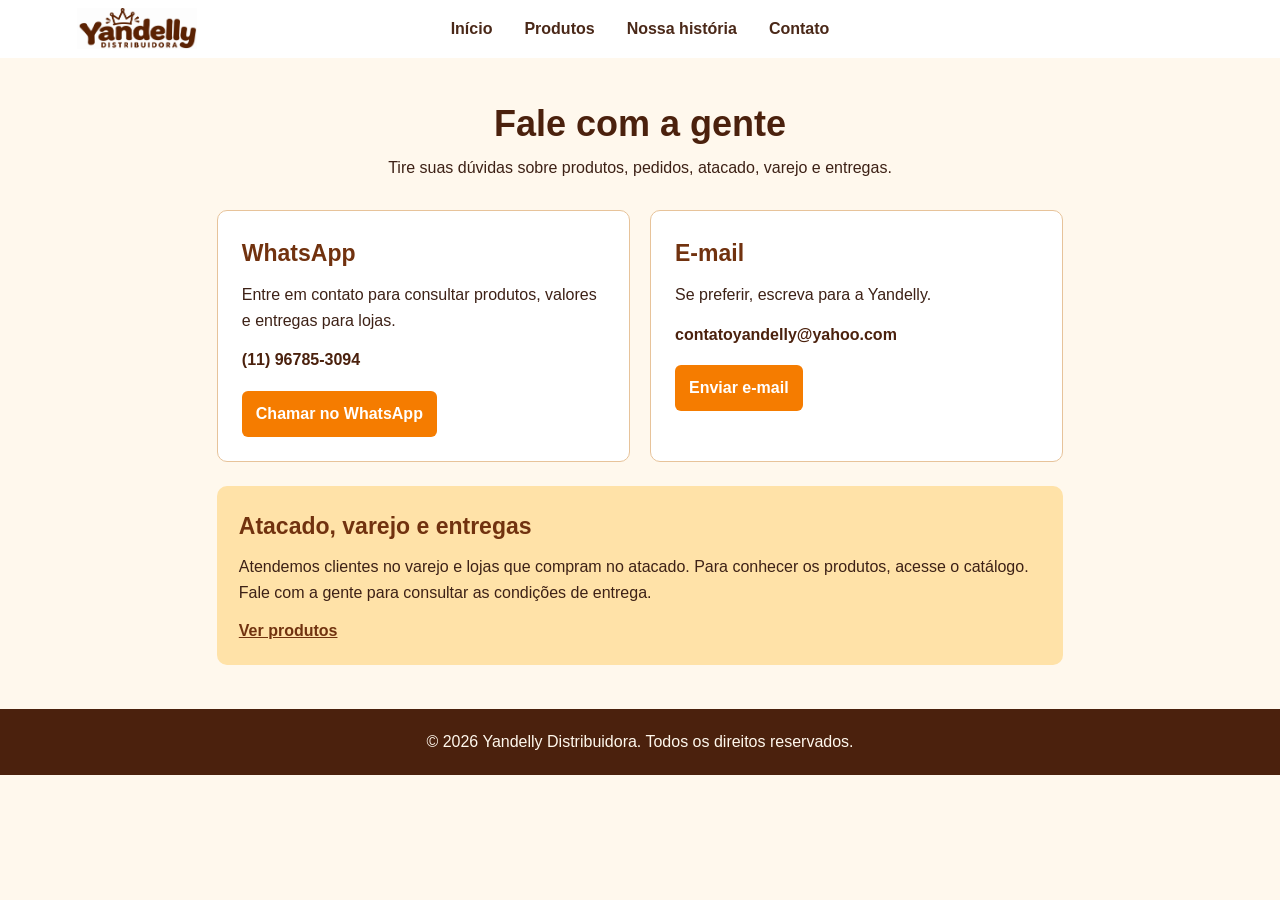
==== contato.html @ f0e75acd "mudança na página inicial" ====
<!DOCTYPE html>
<html lang="pt-br">
<head>
    <meta charset="UTF-8">
    <meta name="viewport" content="width=device-width, initial-scale=1.0">
    <meta name="description" content="Entre em contato com a Yandelly Distribuidora.">
    <link rel="shortcut icon" href="imagens/logo-favicon.png" type="image/x-icon">
    <link rel="stylesheet" href="contato.css">
    <title>Yandelly</title>
</head>
<body>
    <header class="topo">
        <a href="index.html#inicio" class="logo-link">
            <img src="imagens/logo.png" alt="Yandelly Distribuidora" id="logo">
        </a>
        <nav>
            <a href="index.html#inicio" class="link-nav">Início</a>
            <a href="produtos.html" class="link-nav">Produtos</a>
            <a href="sobrenos.html" class="link-nav">Nossa história</a>
            <a href="contato.html" class="link-nav">Contato</a>
        </nav>
    </header>

    <main class="pagina-contato">
        <section class="titulo-contato">
            <h1>Fale com a gente</h1>
            <p>Tire suas dúvidas sobre produtos, pedidos, atacado, varejo e entregas.</p>
        </section>

        <section class="opcoes-contato">
            <article class="cartao-contato">
                <h2>WhatsApp</h2>
                <p>Entre em contato para consultar produtos, valores e entregas para lojas.</p>
                <p class="dado-contato">(11) 96785-3094</p>
                <a class="botao-contato" href="https://wa.me/5511967853094" target="_blank" rel="noopener">Chamar no WhatsApp</a>
            </article>

            <article class="cartao-contato">
                <h2>E-mail</h2>
                <p>Se preferir, escreva para a Yandelly.</p>
                <p class="dado-contato">contatoyandelly@yahoo.com</p>
                <a class="botao-contato" href="mailto:contatoyandelly@yahoo.com">Enviar e-mail</a>
            </article>
        </section>

        <section class="informacao-entrega">
            <h2>Atacado, varejo e entregas</h2>
            <p>Atendemos clientes no varejo e lojas que compram no atacado. Para conhecer os produtos, acesse o catálogo. Fale com a gente para consultar as condições de entrega.</p>
            <a href="produtos.html">Ver produtos</a>
        </section>
    </main>

    <footer class="rodape">
        <p>© 2026 Yandelly Distribuidora. Todos os direitos reservados.</p>
    </footer>
</body>
</html>
---- contato.css ----
* {
    box-sizing: border-box;
    margin: 0;
    padding: 0;
}

body {
    background-color: #fff8ed;
    color: #3d2116;
    font-family: Arial, Helvetica, sans-serif;
    line-height: 1.6;
}

.topo {
    align-items: center;
    background-color: #ffffff;
    display: grid;
    gap: 24px;
    grid-template-columns: 1fr auto 1fr;
    justify-content: space-between;
    padding: 8px 6%;
    position: sticky;
    top: 0;
    z-index: 10;
}

.logo-link {
    display: block;
    grid-column: 1;
}

.logo-link img {
    display: block;
    width: 120px;
}

nav {
    align-items: center;
    display: flex;
    gap: 12px;
}

.topo nav {
    grid-column: 2;
    justify-self: center;
}

.link-nav {
    color: #4a2818;
    font-size: 16px;
    font-weight: bold;
    padding: 8px 10px;
    text-decoration: none;
}

.link-nav:hover {
    background-color: #ff9100;
    border-radius: 15px;
    color: #ffffff;
}

.pagina-contato {
    margin: 0 auto;
    max-width: 1000px;
    padding: 44px 6%;
}

.titulo-contato {
    margin: 0 auto 30px;
    max-width: 650px;
    text-align: center;
}

.titulo-contato h1 {
    color: #4b210d;
    font-size: 36px;
    line-height: 1.2;
    margin-bottom: 10px;
}

.opcoes-contato {
    display: grid;
    gap: 20px;
    grid-template-columns: repeat(2, 1fr);
}

.cartao-contato {
    background-color: #ffffff;
    border: 1px solid #e7c39a;
    border-radius: 10px;
    padding: 24px;
}

.cartao-contato h2,
.informacao-entrega h2 {
    color: #71320f;
    font-size: 23px;
    margin-bottom: 10px;
}

.dado-contato {
    color: #4b210d;
    font-weight: bold;
    margin: 14px 0;
    overflow-wrap: anywhere;
}

.botao-contato {
    background-color: #f57c00;
    border-radius: 6px;
    color: #ffffff;
    display: inline-block;
    font-weight: bold;
    margin-top: 4px;
    padding: 10px 14px;
    text-decoration: none;
}

.botao-contato:hover {
    background-color: #c65300;
}

.informacao-entrega {
    background-color: #ffe2a8;
    border-radius: 10px;
    margin-top: 24px;
    padding: 22px;
}

.informacao-entrega a {
    color: #71320f;
    display: inline-block;
    font-weight: bold;
    margin-top: 12px;
}

.rodape {
    background-color: #4b210d;
    color: #fff8ed;
    padding: 20px 6%;
    text-align: center;
}

@media (max-width: 700px) {
    .topo {
        display: flex;
        flex-direction: column;
        gap: 4px;
        padding: 8px 12px;
    }

    .logo-link img {
        width: 110px;
    }

    .link-nav {
        font-size: 14px;
        padding: 6px 8px;
    }

    .opcoes-contato {
        grid-template-columns: 1fr;
    }

    .titulo-contato h1 {
        font-size: 30px;
    }
}
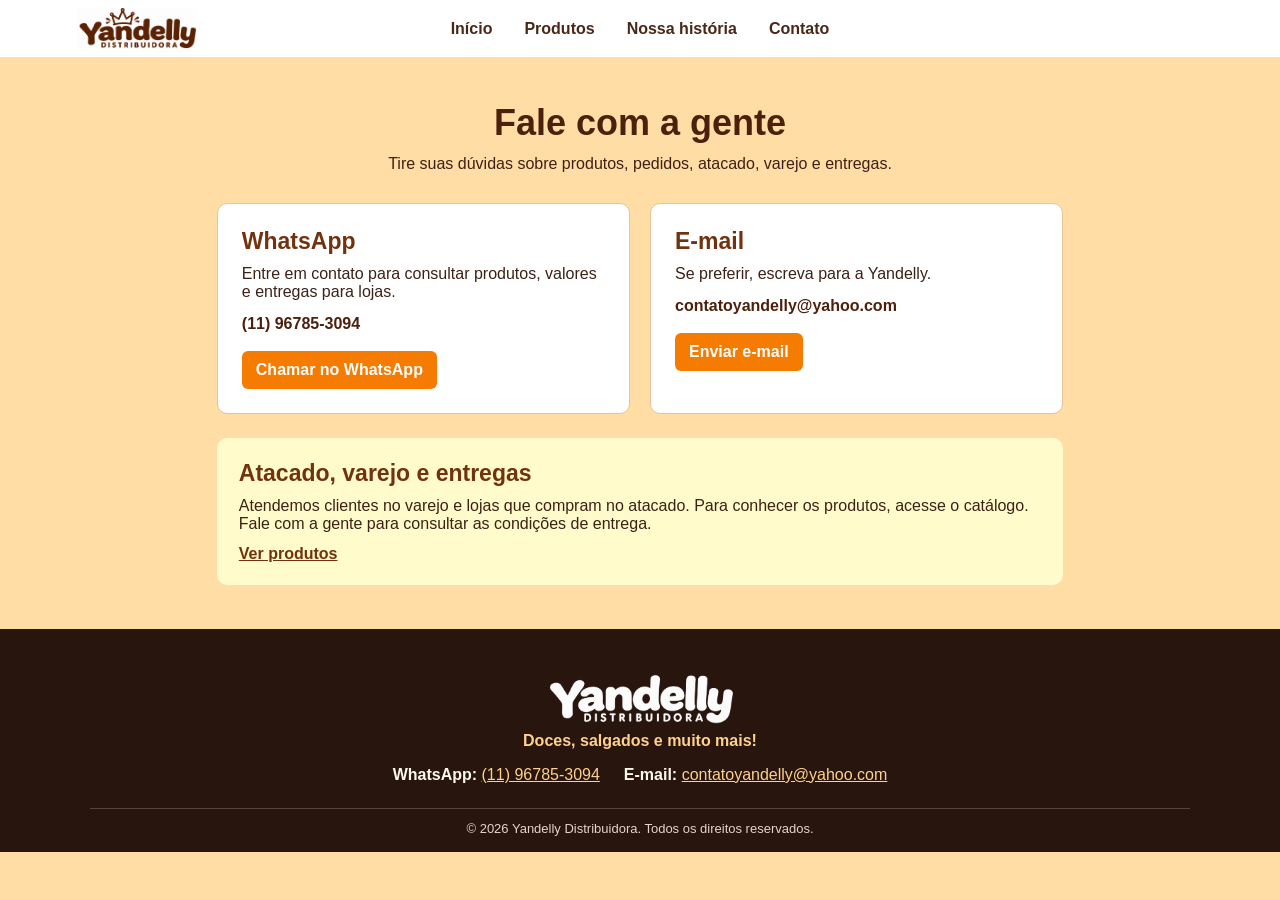
==== commit b29a4f0b: "centraliza rodapé" ====
--- a/contato.html
+++ b/contato.html
@@ -51,7 +51,13 @@
     </main>
 
     <footer class="rodape">
-        <p>© 2026 Yandelly Distribuidora. Todos os direitos reservados.</p>
+        <img class="logo-rodape" src="imagens/Logo Yandelly Distribuidora em Branco.png" alt="Yandelly Distribuidora">
+        <p class="frase-rodape">Doces, salgados e muito mais!</p>
+        <div class="informacoes-rodape">
+            <p><strong>WhatsApp:</strong> <a href="https://wa.me/5511967853094">(11) 96785-3094</a></p>
+            <p><strong>E-mail:</strong> <a href="mailto:contatoyandelly@yahoo.com">contatoyandelly@yahoo.com</a></p>
+        </div>
+        <p class="copyright">© 2026 Yandelly Distribuidora. Todos os direitos reservados.</p>
     </footer>
 </body>
 </html>
--- a/contato.css
+++ b/contato.css
@@ -1,3 +1,4 @@
+
 * {
     box-sizing: border-box;
     margin: 0;
@@ -5,12 +6,12 @@
 }
 
 body {
-    background-color: #fff8ed;
+    background-color: #ffdda5;
     color: #3d2116;
     font-family: Arial, Helvetica, sans-serif;
-    line-height: 1.6;
-}
-
+}
+
+/*-----navba----*/
 .topo {
     align-items: center;
     background-color: #ffffff;
@@ -19,7 +20,6 @@
     grid-template-columns: 1fr auto 1fr;
     justify-content: space-between;
     padding: 8px 6%;
-    position: sticky;
     top: 0;
     z-index: 10;
 }
@@ -59,6 +59,7 @@
     color: #ffffff;
 }
 
+/*----contato----*/
 .pagina-contato {
     margin: 0 auto;
     max-width: 1000px;
@@ -121,7 +122,7 @@
 }
 
 .informacao-entrega {
-    background-color: #ffe2a8;
+    background-color: #fffbca;
     border-radius: 10px;
     margin-top: 24px;
     padding: 22px;
@@ -134,13 +135,49 @@
     margin-top: 12px;
 }
 
+/*----rodapé------*/
 .rodape {
-    background-color: #4b210d;
+    background-color: #28150e;
     color: #fff8ed;
-    padding: 20px 6%;
+    padding: 30px 6% 16px;
     text-align: center;
 }
 
+.logo-rodape {
+    display: block;
+    height: auto;
+    margin: 0 auto 8px;
+    max-width: 100%;
+    width: 190px;
+}
+
+.frase-rodape {
+    color: #ffd18d;
+    font-weight: bold;
+    margin-bottom: 16px;
+}
+
+.informacoes-rodape {
+    display: flex;
+    flex-wrap: wrap;
+    gap: 8px 24px;
+    justify-content: center;
+}
+
+.rodape a {
+    color: #ffd18d;
+}
+
+.copyright {
+    border-top: 1px solid #ffffff33;
+    color: #e5d5c9;
+    font-size: 13px;
+    margin: 24px auto 0;
+    max-width: 1100px;
+    padding-top: 12px;
+}
+
+/*----celular e tablet----*/
 @media (max-width: 700px) {
     .topo {
         display: flex;
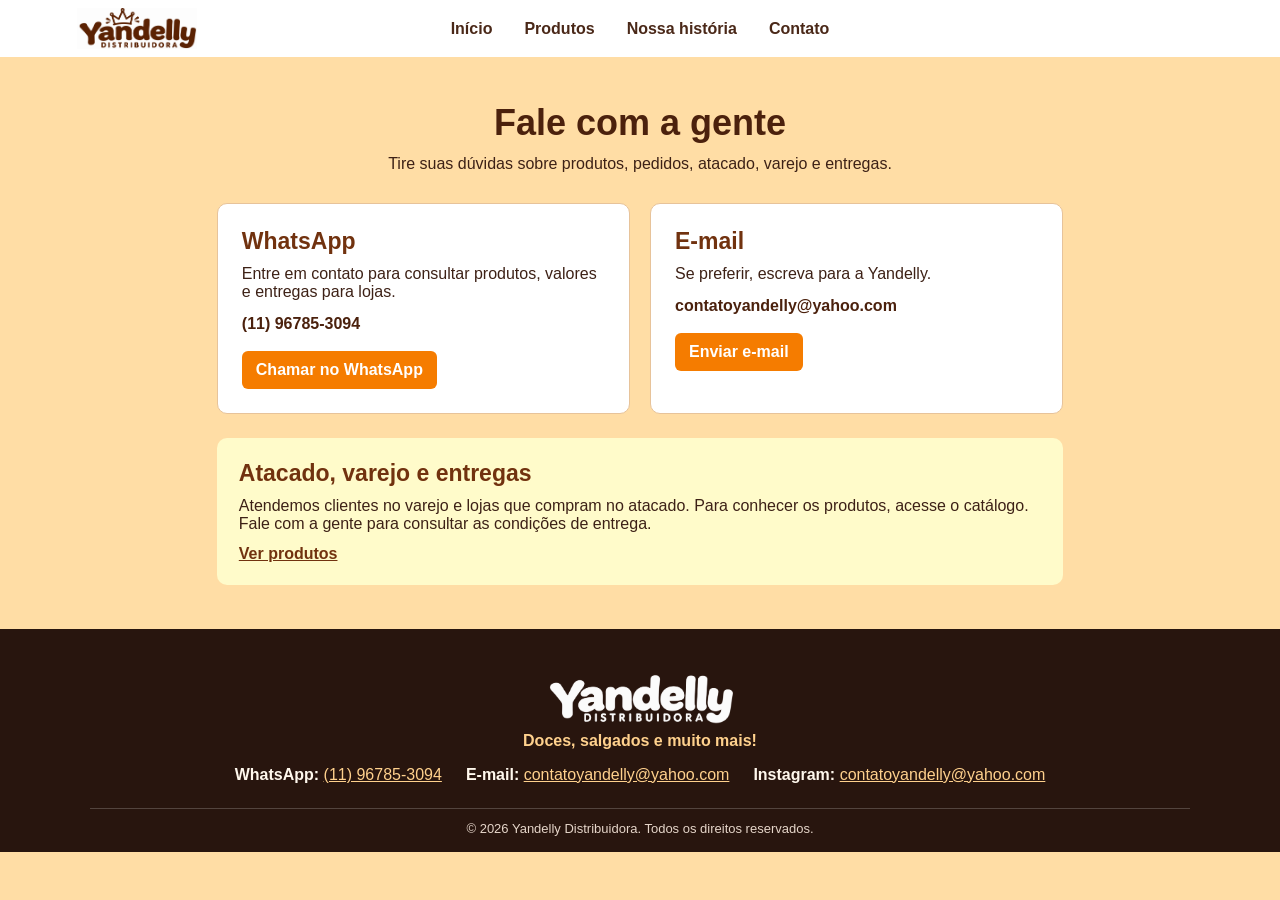
==== commit a18e9f36: "finalização da aba produtos" ====
--- a/contato.html
+++ b/contato.html
@@ -56,6 +56,7 @@
         <div class="informacoes-rodape">
             <p><strong>WhatsApp:</strong> <a href="https://wa.me/5511967853094">(11) 96785-3094</a></p>
             <p><strong>E-mail:</strong> <a href="mailto:contatoyandelly@yahoo.com">contatoyandelly@yahoo.com</a></p>
+            <p><strong>Instagram:</strong> <a href="https://www.instagram.com/yandelly.distribuidora?knvt=MWVpbGprZXo4NzFvMg==">contatoyandelly@yahoo.com</a></p>
         </div>
         <p class="copyright">© 2026 Yandelly Distribuidora. Todos os direitos reservados.</p>
     </footer>
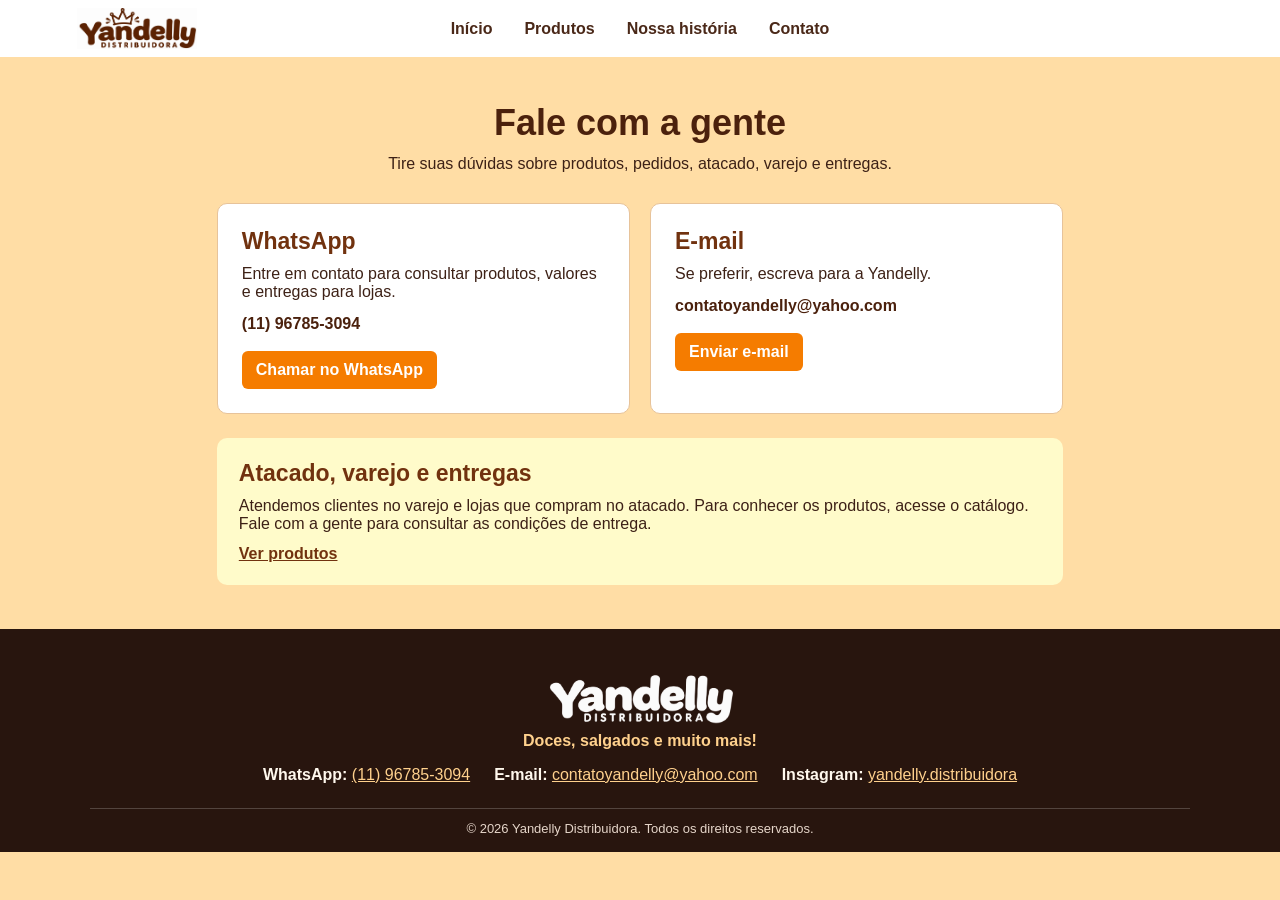
==== commit 6560707f: "correção do instagram no rodapé" ====
--- a/contato.html
+++ b/contato.html
@@ -56,7 +56,7 @@
         <div class="informacoes-rodape">
             <p><strong>WhatsApp:</strong> <a href="https://wa.me/5511967853094">(11) 96785-3094</a></p>
             <p><strong>E-mail:</strong> <a href="mailto:contatoyandelly@yahoo.com">contatoyandelly@yahoo.com</a></p>
-            <p><strong>Instagram:</strong> <a href="https://www.instagram.com/yandelly.distribuidora?knvt=MWVpbGprZXo4NzFvMg==">contatoyandelly@yahoo.com</a></p>
+            <p><strong>Instagram:</strong> <a href="https://www.instagram.com/yandelly.distribuidora?knvt=MWVpbGprZXo4NzFvMg==">yandelly.distribuidora</a></p>
         </div>
         <p class="copyright">© 2026 Yandelly Distribuidora. Todos os direitos reservados.</p>
     </footer>
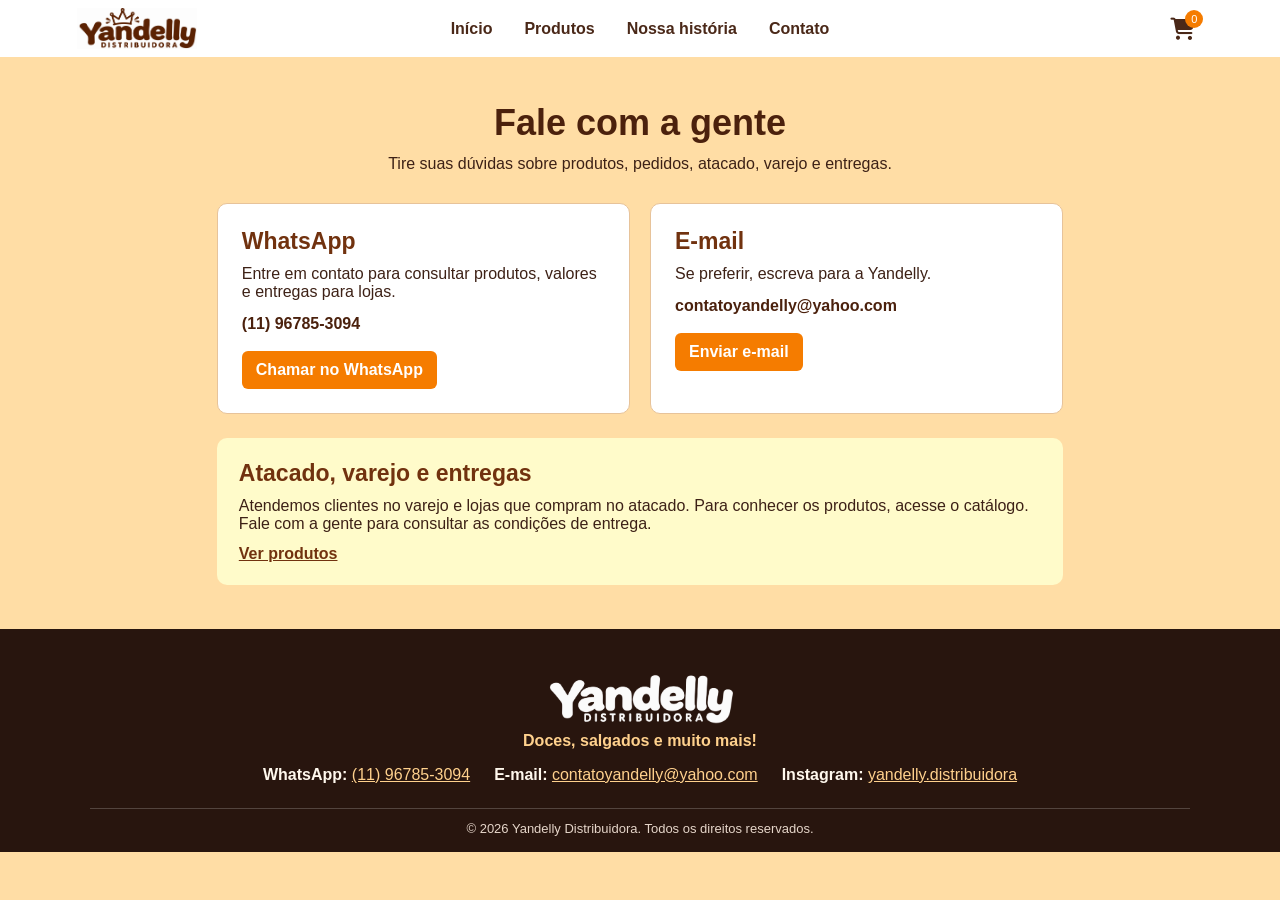
==== commit b16b2170: "adiciona funcionalidade de carrinho" ====
--- a/contato.html
+++ b/contato.html
@@ -5,6 +5,7 @@
     <meta name="viewport" content="width=device-width, initial-scale=1.0">
     <meta name="description" content="Entre em contato com a Yandelly Distribuidora.">
     <link rel="shortcut icon" href="imagens/logo-favicon.png" type="image/x-icon">
+    <link rel="stylesheet" href="https://cdnjs.cloudflare.com/ajax/libs/font-awesome/6.7.2/css/all.min.css">
     <link rel="stylesheet" href="contato.css">
     <title>Yandelly</title>
 </head>
@@ -19,6 +20,10 @@
             <a href="sobrenos.html" class="link-nav">Nossa história</a>
             <a href="contato.html" class="link-nav">Contato</a>
         </nav>
+        <a class="icone-carrinho" href="produtos.html#todos" aria-label="Carrinho de compras" title="Carrinho de compras">
+            <i class="fa-solid fa-cart-shopping" aria-hidden="true"></i>
+            <span class="contador-carrinho" id="contador-carrinho" aria-live="polite">0</span>
+        </a>
     </header>
 
     <main class="pagina-contato">
@@ -60,5 +65,6 @@
         </div>
         <p class="copyright">© 2026 Yandelly Distribuidora. Todos os direitos reservados.</p>
     </footer>
+    <script src="Javascript/main.js"></script>
 </body>
 </html>
--- a/contato.css
+++ b/contato.css
@@ -45,6 +45,37 @@
     justify-self: center;
 }
 
+.icone-carrinho {
+    align-items: center;
+    color: #4a2818;
+    display: flex;
+    font-size: 22px;
+    grid-column: 3;
+    justify-self: end;
+    padding: 8px;
+    text-decoration: none;
+    position: relative;
+}
+
+.contador-carrinho {
+    align-items: center;
+    background-color: #f57c00;
+    border-radius: 50%;
+    color: #ffffff;
+    display: flex;
+    font-size: 11px;
+    height: 18px;
+    justify-content: center;
+    min-width: 18px;
+    position: absolute;
+    right: 0;
+    top: 0;
+}
+
+.icone-carrinho:hover {
+    color: #ff9100;
+}
+
 .link-nav {
     color: #4a2818;
     font-size: 16px;
@@ -184,6 +215,13 @@
         flex-direction: column;
         gap: 4px;
         padding: 8px 12px;
+        position: relative;
+    }
+
+    .icone-carrinho {
+        position: absolute;
+        right: 12px;
+        top: 16px;
     }
 
     .logo-link img {
